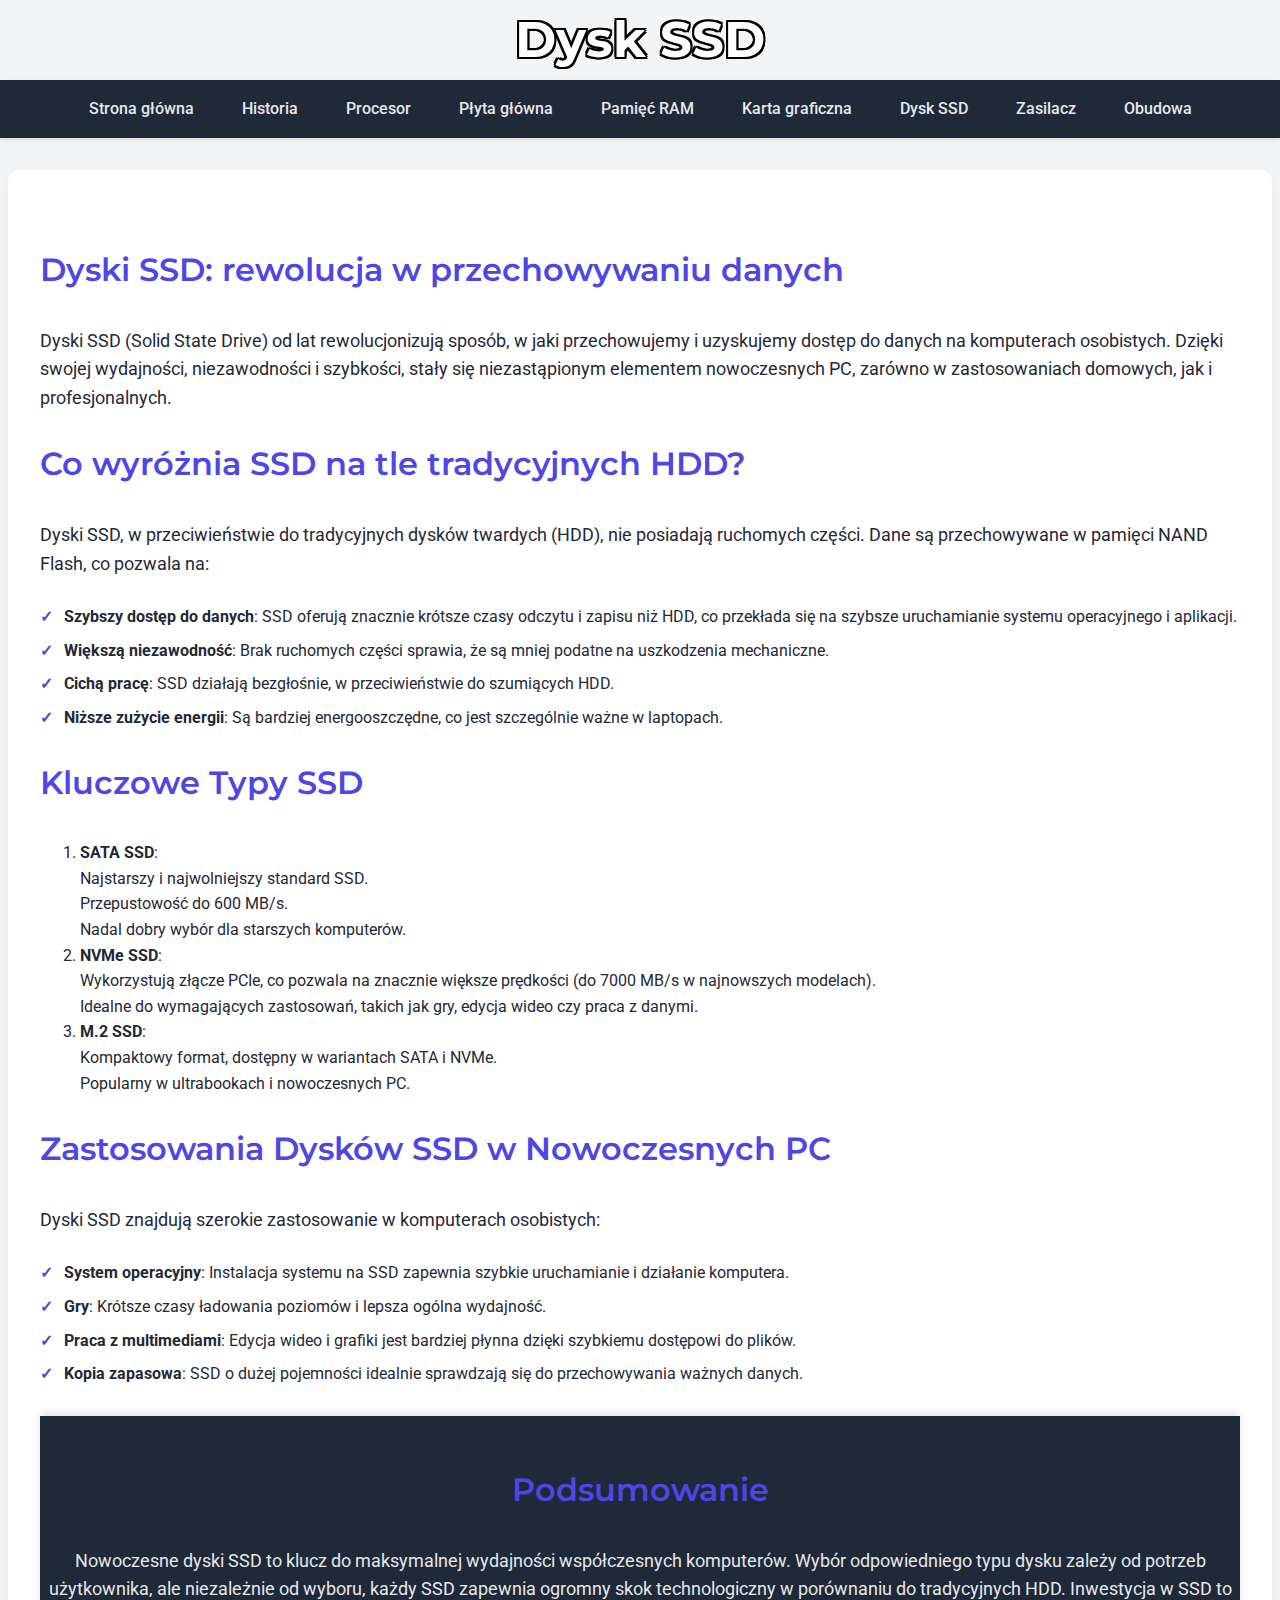
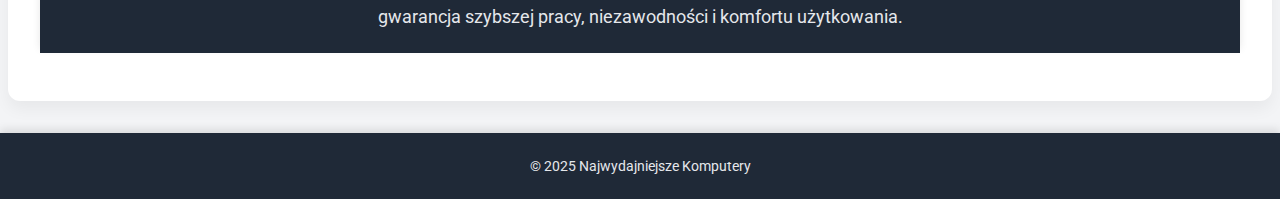
==== dysk_ssd.html @ c6a3fa72 "modified:   dysk_ssd.html 	modified:   historia.html 	modified:   karta_graficzna.html 	modified:   " ====
<!DOCTYPE html>
<html lang="pl">
<head>
    <style>
        body {
            margin: 0;
            padding: 0;
            font-family: Arial, sans-serif;
            height: 100vh;
            background-image: url('https://github.com/N3V4DA/HTML_Project/blob/main/obrazy/ssd.png?raw=true');
        }
    </style>
    <meta charset="UTF-8">
    <meta name="viewport" content="width=device-width, initial-scale=1.0">
    <title>Dysk SSD</title>
    <link rel="stylesheet" href="styl.css">
    <link href="https://fonts.googleapis.com/css2?family=Roboto:wght@400;500;700&family=Montserrat:wght@400;600&display=swap" rel="stylesheet">
</head>
<body>
    <header>
        <h1 class="outlined-text">Dysk SSD</h1>
    </header>
    <nav>
        <ul>
            <li><a href="index.html">Strona główna</a></li>
            <li><a href="historia.html">Historia</a></li>
            <li><a href="procesor.html">Procesor</a></li>
            <li><a href="plyta_glowna.html">Płyta główna</a></li>
            <li><a href="pamiec_ram.html">Pamięć RAM</a></li>
            <li><a href="karta_graficzna.html">Karta graficzna</a></li>
            <li><a href="dysk_ssd.html">Dysk SSD</a></li>
            <li><a href="zasilacz.html">Zasilacz</a></li>
            <li><a href="obudowa.html">Obudowa</a></li>
        </ul>
    </nav>
    <main>
        <h2>Dyski SSD: rewolucja w przechowywaniu danych</h2>
        <section>
            <p>Dyski SSD (Solid State Drive) od lat rewolucjonizują sposób, w jaki przechowujemy i uzyskujemy dostęp do danych na komputerach osobistych. Dzięki swojej wydajności, niezawodności i szybkości, stały się niezastąpionym elementem nowoczesnych PC, zarówno w zastosowaniach domowych, jak i profesjonalnych.</p>
        </section>
        <section>
            <h2>Co wyróżnia SSD na tle tradycyjnych HDD?</h2>
            <p>Dyski SSD, w przeciwieństwie do tradycyjnych dysków twardych (HDD), nie posiadają ruchomych części. Dane są przechowywane w pamięci NAND Flash, co pozwala na:</p>
            <ul>
                <li><strong>Szybszy dostęp do danych</strong>: SSD oferują znacznie krótsze czasy odczytu i zapisu niż HDD, co przekłada się na szybsze uruchamianie systemu operacyjnego i aplikacji.</li>
                <li><strong>Większą niezawodność</strong>: Brak ruchomych części sprawia, że są mniej podatne na uszkodzenia mechaniczne.</li>
                <li><strong>Cichą pracę</strong>: SSD działają bezgłośnie, w przeciwieństwie do szumiących HDD.</li>
                <li><strong>Niższe zużycie energii</strong>: Są bardziej energooszczędne, co jest szczególnie ważne w laptopach.</li>
            </ul>
        </section>
        <section>
            <h2>Kluczowe Typy SSD</h2>
            <ol>
                <li><strong>SATA SSD</strong>:<br>
                    Najstarszy i najwolniejszy standard SSD.<br>
                    Przepustowość do 600 MB/s.<br>
                    Nadal dobry wybór dla starszych komputerów.
                </li>
                <li><strong>NVMe SSD</strong>:<br>
                    Wykorzystują złącze PCIe, co pozwala na znacznie większe prędkości (do 7000 MB/s w najnowszych modelach).<br>
                    Idealne do wymagających zastosowań, takich jak gry, edycja wideo czy praca z danymi.
                </li>
                <li><strong>M.2 SSD</strong>:<br>
                    Kompaktowy format, dostępny w wariantach SATA i NVMe.<br>
                    Popularny w ultrabookach i nowoczesnych PC.
                </li>
            </ol>
        </section>
        <section>
            <h2>Zastosowania Dysków SSD w Nowoczesnych PC</h2>
            <p>Dyski SSD znajdują szerokie zastosowanie w komputerach osobistych:</p>
            <ul>
                <li><strong>System operacyjny</strong>: Instalacja systemu na SSD zapewnia szybkie uruchamianie i działanie komputera.</li>
                <li><strong>Gry</strong>: Krótsze czasy ładowania poziomów i lepsza ogólna wydajność.</li>
                <li><strong>Praca z multimediami</strong>: Edycja wideo i grafiki jest bardziej płynna dzięki szybkiemu dostępowi do plików.</li>
                <li><strong>Kopia zapasowa</strong>: SSD o dużej pojemności idealnie sprawdzają się do przechowywania ważnych danych.</li>
            </ul>
        </section>
        <footer>
            <h2>Podsumowanie</h2>
            <p>Nowoczesne dyski SSD to klucz do maksymalnej wydajności współczesnych komputerów. Wybór odpowiedniego typu dysku zależy od potrzeb użytkownika, ale niezależnie od wyboru, każdy SSD zapewnia ogromny skok technologiczny w porównaniu do tradycyjnych HDD. Inwestycja w SSD to gwarancja szybszej pracy, niezawodności i komfortu użytkowania.</p>
        </footer>
    </main>
    <footer>
        <p>&copy; 2025 Najwydajniejsze Komputery</p>
    </footer>
</body>
</html>
---- styl.css ----
body {
    font-family: 'Roboto', sans-serif;
    margin: 0;
    padding: 0;
    background-color: #f3f4f6;
    color: #1f2937;
    line-height: 1.6;
    background-size: cover; /* Dopasowanie obrazu do rozmiaru tła */
    background-position: center; /* Wyśrodkowanie obrazu */
    background-repeat: no-repeat; /* Zapobieganie powielaniu obrazu */
    background-attachment: fixed;
}

header {
    /*background: linear-gradient(90deg, #6366F1, #4F46E5);*/
    .outlined-text {
        font-size: 50px; /* Rozmiar tekstu */
        font-weight: bold; /* Pogrubienie dla lepszego efektu */
        color: white; /* Kolor wypełnienia liter */
        text-shadow: 
            -2px -2px 0 black, /* Cień w górnym lewym rogu */
             2px -2px 0 black, /* Cień w górnym prawym rogu */
            -2px  2px 0 black, /* Cień w dolnym lewym rogu */
             2px  2px 0 black, /* Cień w dolnym prawym rogu */
             0px -2px 0 black, /* Góra */
             0px  2px 0 black, /* Dół */
            -2px  0px 0 black, /* Lewo */
             2px  0px 0 black; /* Prawo */
        text-align: center; /* Wyśrodkowanie tekstu */
    }
    /*color: red;
    text-align: center;
    padding: 2em 0;
    box-shadow: 0 4px 8px rgba(0, 0, 0, 0.1);*/
}

header h1 {
    margin: 0;
    font-size: 2.5rem;
    font-family: 'Montserrat', sans-serif;
    font-weight: 600;
}

nav {
    background-color: #1f2937;
    box-shadow: 0 2px 4px rgba(0, 0, 0, 0.1);
}

nav ul {
    list-style-type: none;
    display: flex;
    justify-content: center;
    margin: 0;
    padding: 0;
}

nav ul li {
    margin: 0;
}

nav ul li a {
    display: block;
    color: #e5e7eb;
    text-decoration: none;
    padding: 1em 1.5em;
    font-weight: 500;
    transition: color 0.3s ease, background 0.3s ease;
}

nav ul li a:hover {
    color: white;
    background-color: #4F46E5;
    border-radius: 4px;
}

main {
    padding: 3em 2em;
    max-width: 1200px;
    margin: 2em auto;
    background: white;
    box-shadow: 0 8px 16px rgba(0, 0, 0, 0.05);
    border-radius: 12px;
}

main h2 {
    font-size: 2rem;
    margin-bottom: 1em;
    color: #4F46E5;
    font-family: 'Montserrat', sans-serif;
    font-weight: 600;
}

main p {
    margin-bottom: 1.5em;
    font-size: 1.1rem;
}

main ul {
    list-style: none;
    padding: 0;
}

main ul li {
    margin: 0.5em 0;
    padding-left: 1.5em;
    position: relative;
    font-size: 1rem;
}

main ul li::before {
    content: '\2713';
    color: #4F46E5;
    font-weight: bold;
    position: absolute;
    left: 0;
}

footer {
    background-color: #1f2937;
    color: #e5e7eb;
    text-align: center;
    padding: 1.5em 0;
    margin-top: 2em;
    font-size: 0.9rem;
    box-shadow: 0 -4px 8px rgba(0, 0, 0, 0.1);
}

footer p {
    margin: 0;
}

@media (max-width: 768px) {
    nav ul {
        flex-direction: column;
    }

    nav ul li a {
        text-align: center;
    }

    main {
        padding: 1.5em;
    }

    main h2 {
        font-size: 1.8rem;
    }

    main p {
        font-size: 1rem;
    }
}
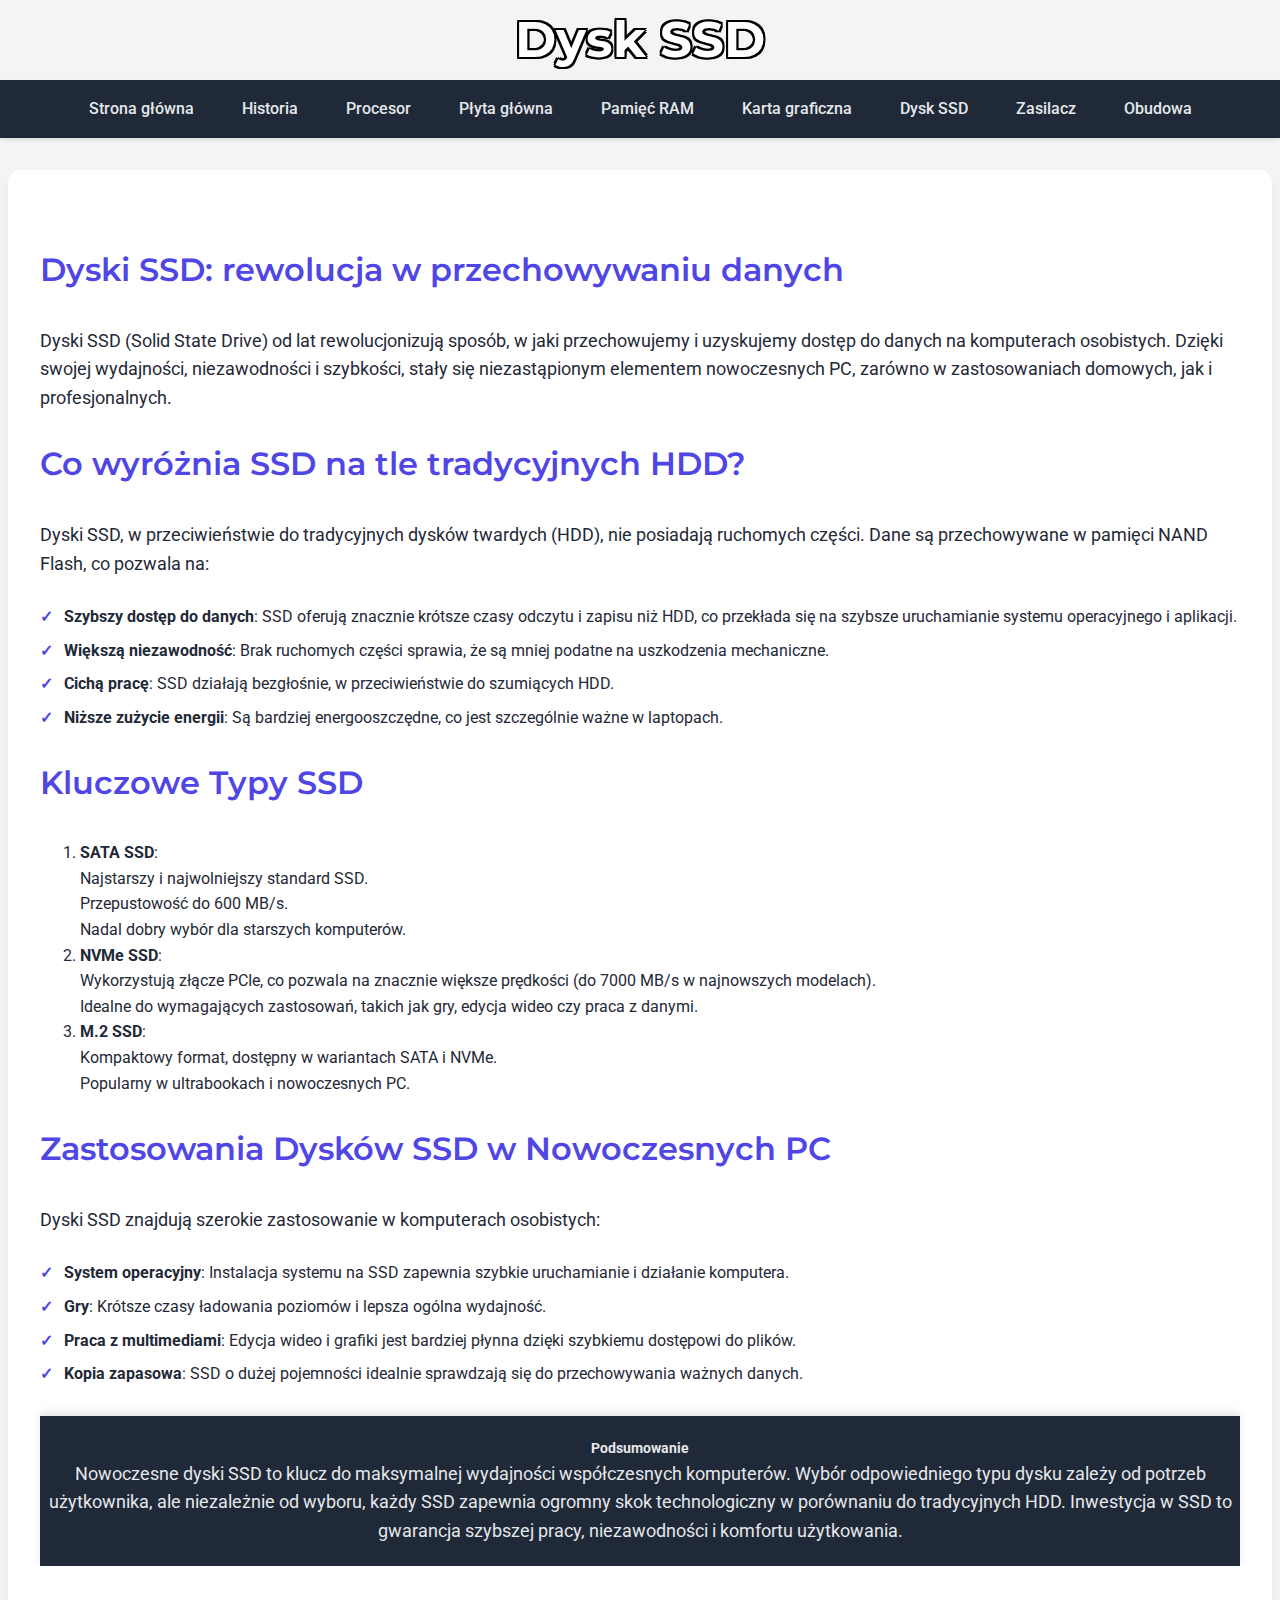
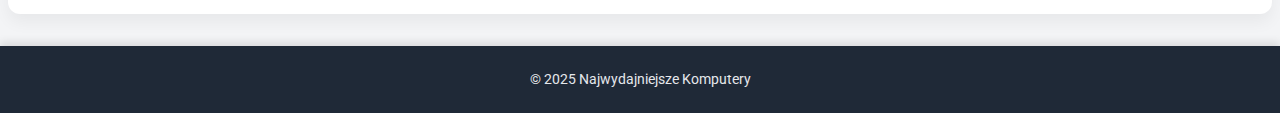
==== commit f869990c: "modified:   dysk_ssd.html 	modified:   historia.html 	modified:   index.html 	modified:   karta_graf" ====
--- a/dysk_ssd.html
+++ b/dysk_ssd.html
@@ -77,9 +77,8 @@
             </ul>
         </section>
         <footer>
-            <h2>Podsumowanie</h2>
+            <strong>Podsumowanie</strong><br>
             <p>Nowoczesne dyski SSD to klucz do maksymalnej wydajności współczesnych komputerów. Wybór odpowiedniego typu dysku zależy od potrzeb użytkownika, ale niezależnie od wyboru, każdy SSD zapewnia ogromny skok technologiczny w porównaniu do tradycyjnych HDD. Inwestycja w SSD to gwarancja szybszej pracy, niezawodności i komfortu użytkowania.</p>
-        </footer>
     </main>
     <footer>
         <p>&copy; 2025 Najwydajniejsze Komputery</p>
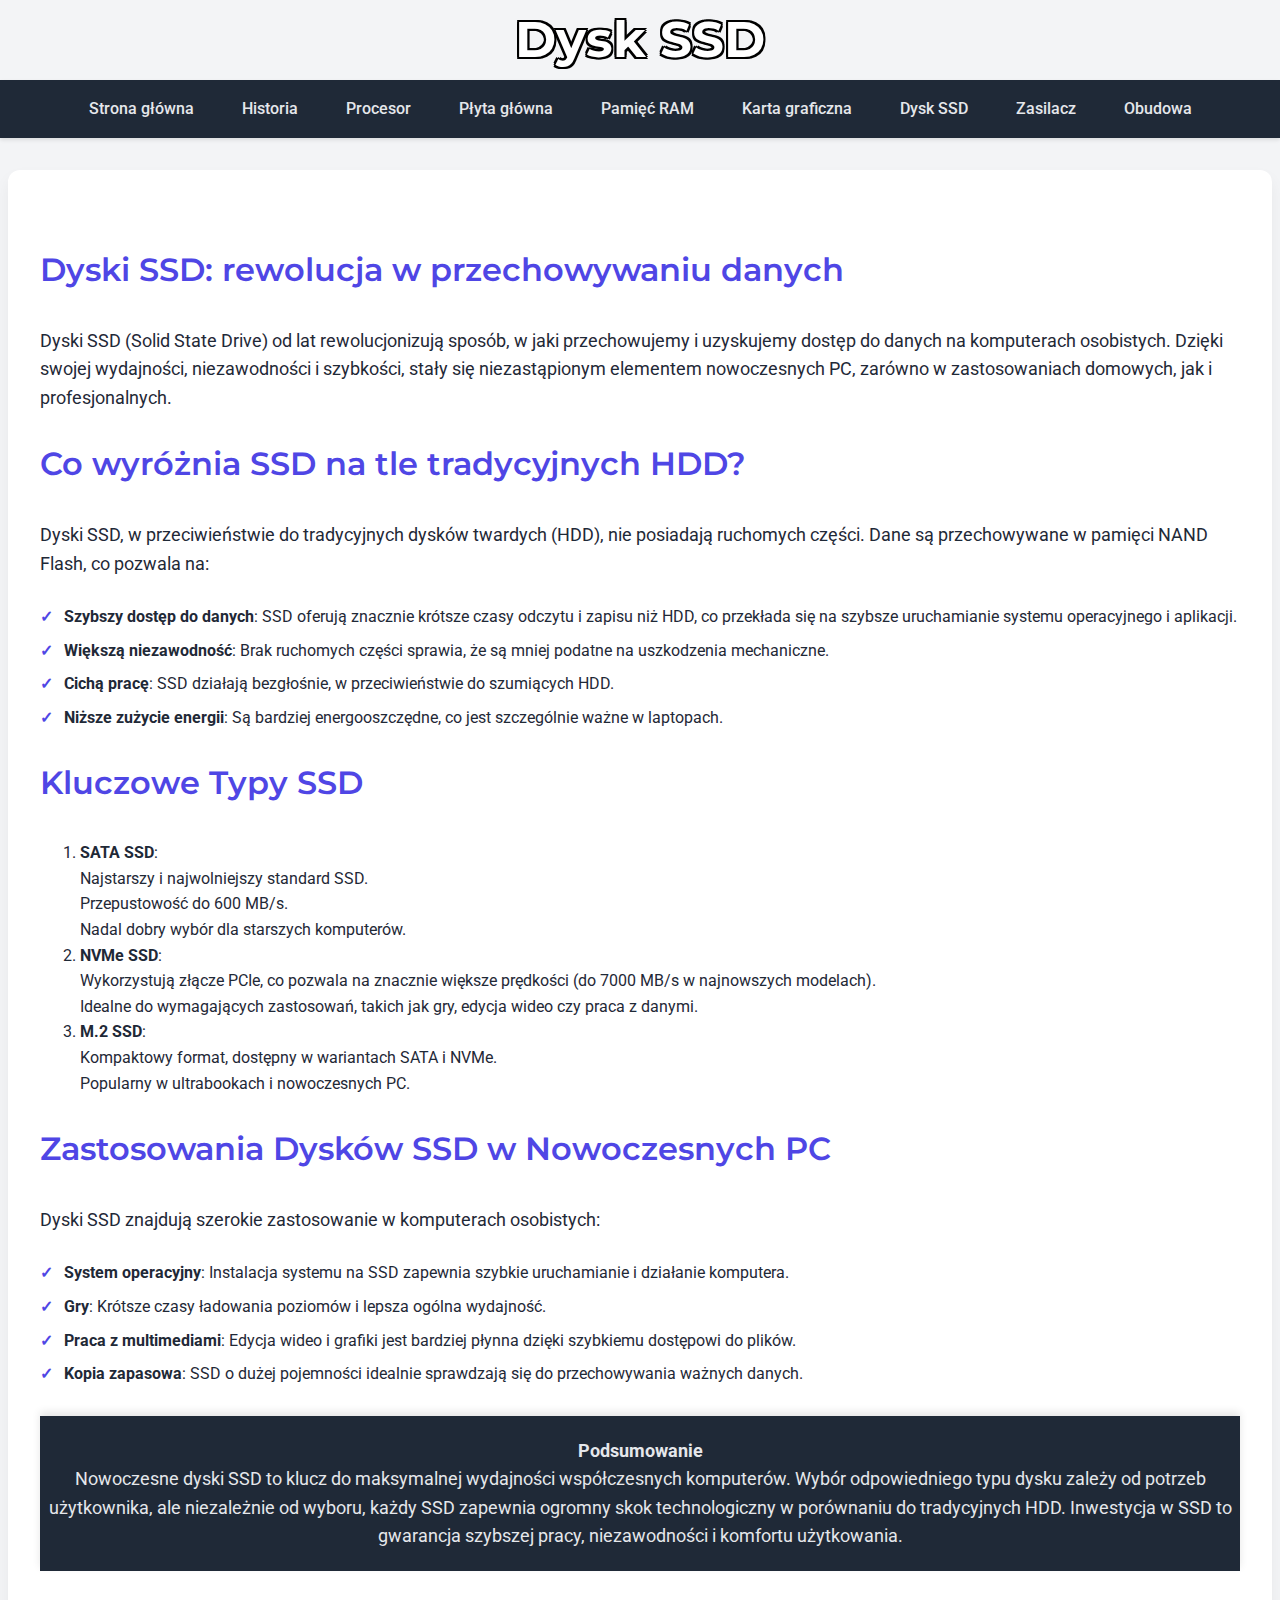
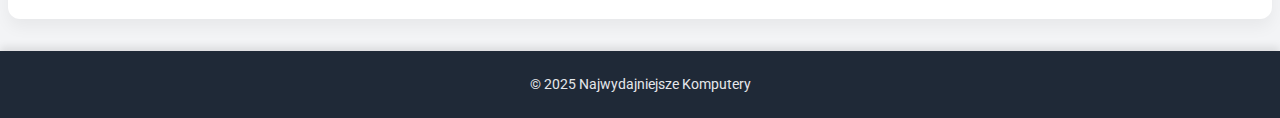
==== commit cc1c9348: "modified:   dysk_ssd.html 	modified:   historia.html 	modified:   index.html 	modified:   karta_graf" ====
--- a/dysk_ssd.html
+++ b/dysk_ssd.html
@@ -77,8 +77,10 @@
             </ul>
         </section>
         <footer>
+            <p>
             <strong>Podsumowanie</strong><br>
             <p>Nowoczesne dyski SSD to klucz do maksymalnej wydajności współczesnych komputerów. Wybór odpowiedniego typu dysku zależy od potrzeb użytkownika, ale niezależnie od wyboru, każdy SSD zapewnia ogromny skok technologiczny w porównaniu do tradycyjnych HDD. Inwestycja w SSD to gwarancja szybszej pracy, niezawodności i komfortu użytkowania.</p>
+            </p>
     </main>
     <footer>
         <p>&copy; 2025 Najwydajniejsze Komputery</p>
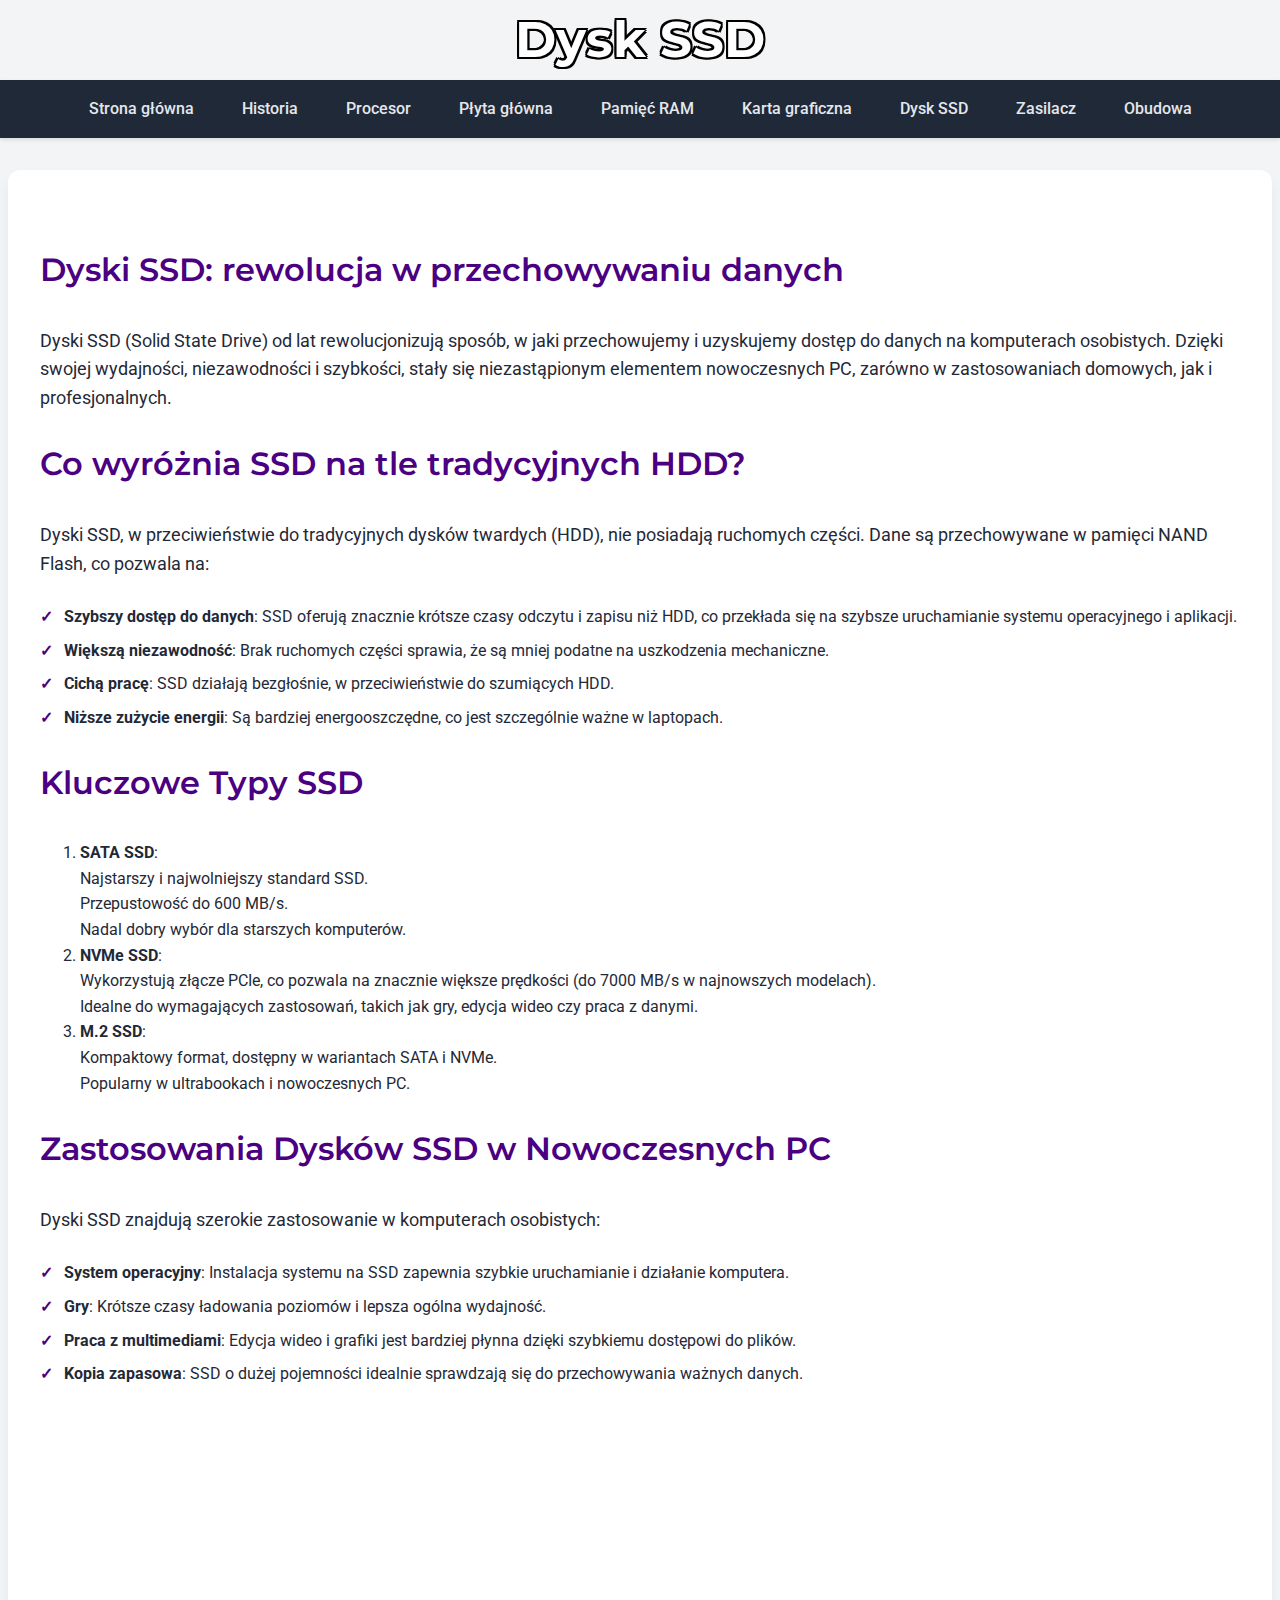
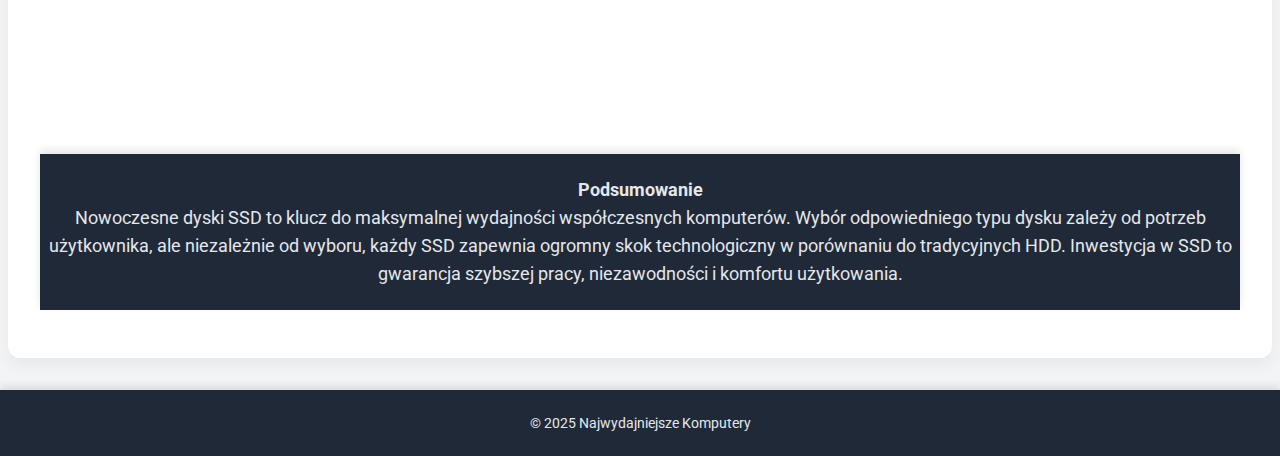
==== commit d71749db: "modified:   dysk_ssd.html 	modified:   obudowa.html" ====
--- a/dysk_ssd.html
+++ b/dysk_ssd.html
@@ -76,6 +76,15 @@
                 <li><strong>Kopia zapasowa</strong>: SSD o dużej pojemności idealnie sprawdzają się do przechowywania ważnych danych.</li>
             </ul>
         </section>
+        <iframe 
+        width="560" 
+        height="315" 
+        src="https://www.youtube.com/embed/watch?v=2RytD3xII-0"
+        title="YouTube video player" 
+        frameborder="0" 
+        allow="accelerometer; autoplay; clipboard-write; encrypted-media; gyroscope; picture-in-picture" 
+        allowfullscreen>
+        </iframe>
         <footer>
             <p>
             <strong>Podsumowanie</strong><br>
--- a/styl.css
+++ b/styl.css
@@ -85,7 +85,7 @@
 main h2 {
     font-size: 2rem;
     margin-bottom: 1em;
-    color: #4F46E5;
+    color: indigo;
     font-family: 'Montserrat', sans-serif;
     font-weight: 600;
 }
@@ -109,7 +109,7 @@
 
 main ul li::before {
     content: '\2713';
-    color: #4F46E5;
+    color: indigo;
     font-weight: bold;
     position: absolute;
     left: 0;
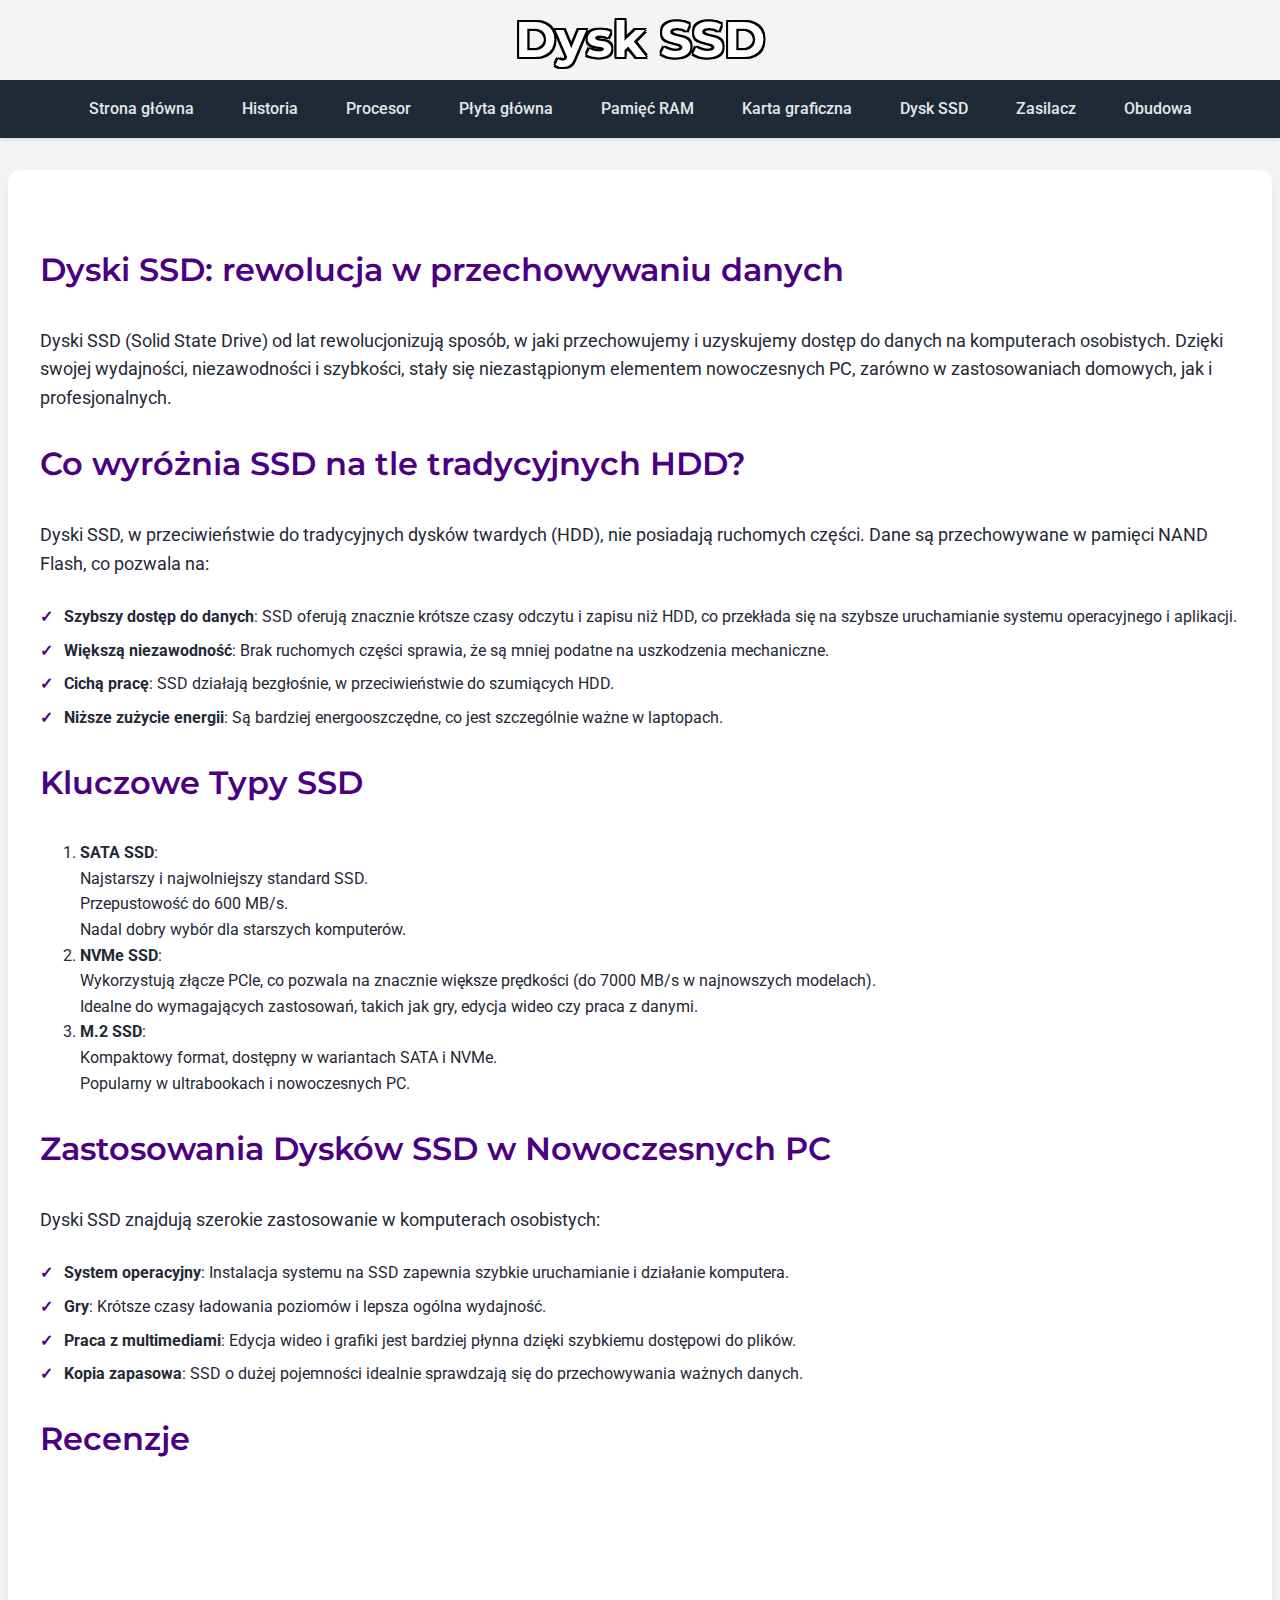
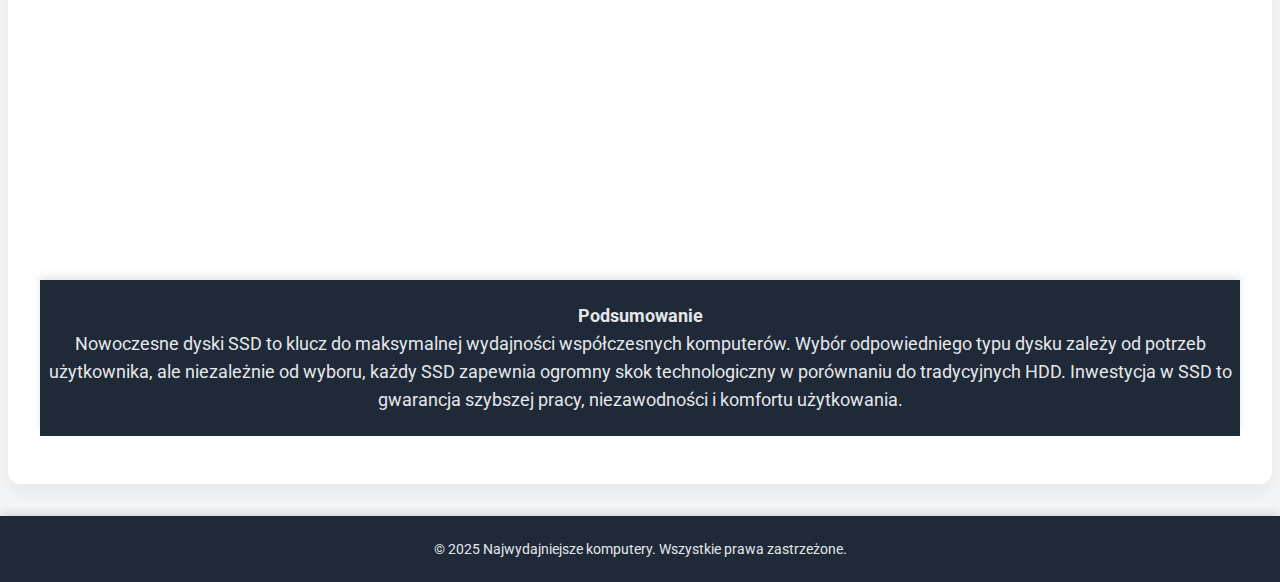
==== commit 6afbb734: "modified:   dysk_ssd.html 	modified:   historia.html 	modified:   karta_graficzna.html 	modified:   " ====
--- a/dysk_ssd.html
+++ b/dysk_ssd.html
@@ -76,15 +76,25 @@
                 <li><strong>Kopia zapasowa</strong>: SSD o dużej pojemności idealnie sprawdzają się do przechowywania ważnych danych.</li>
             </ul>
         </section>
+        <h2>Recenzje</h2>
+    <div class="video-container">
+        <!-- Pierwszy film -->
         <iframe 
-        width="560" 
-        height="315" 
-        src="https://www.youtube.com/embed/watch?v=2RytD3xII-0"
-        title="YouTube video player" 
-        frameborder="0" 
-        allow="accelerometer; autoplay; clipboard-write; encrypted-media; gyroscope; picture-in-picture" 
-        allowfullscreen>
+            src="https://www.youtube.com/embed/2RytD3xII-0" 
+            title="YouTube video player" 
+            frameborder="0" 
+            allow="accelerometer; autoplay; clipboard-write; encrypted-media; gyroscope; picture-in-picture" 
+            allowfullscreen>
         </iframe>
+        <!-- Drugi film -->
+        <iframe 
+            src="https://www.youtube.com/embed/p0TGCZ-zN1k&t" 
+            title="YouTube video player" 
+            frameborder="0" 
+            allow="accelerometer; autoplay; clipboard-write; encrypted-media; gyroscope; picture-in-picture" 
+            allowfullscreen>
+        </iframe>
+    </div>
         <footer>
             <p>
             <strong>Podsumowanie</strong><br>
@@ -92,7 +102,7 @@
             </p>
     </main>
     <footer>
-        <p>&copy; 2025 Najwydajniejsze Komputery</p>
+        <p>&copy; 2025 Najwydajniejsze komputery. Wszystkie prawa zastrzeżone.</p>
     </footer>
 </body>
 </html>--- a/styl.css
+++ b/styl.css
@@ -9,6 +9,16 @@
     background-position: center; /* Wyśrodkowanie obrazu */
     background-repeat: no-repeat; /* Zapobieganie powielaniu obrazu */
     background-attachment: fixed;
+    .video-container {
+        display: flex; /* Ustawia filmy w jednym rzędzie */
+        justify-content: center; /* Centruje filmy poziomo */
+        gap: 20px; /* Odstęp między filmami */
+        padding: 20px;
+    }
+    iframe {
+        width: 45%; /* Każdy film zajmuje 45% szerokości kontenera */
+        height: 315px; /* Ustawiona wysokość filmu */
+    }
 }
 
 header {
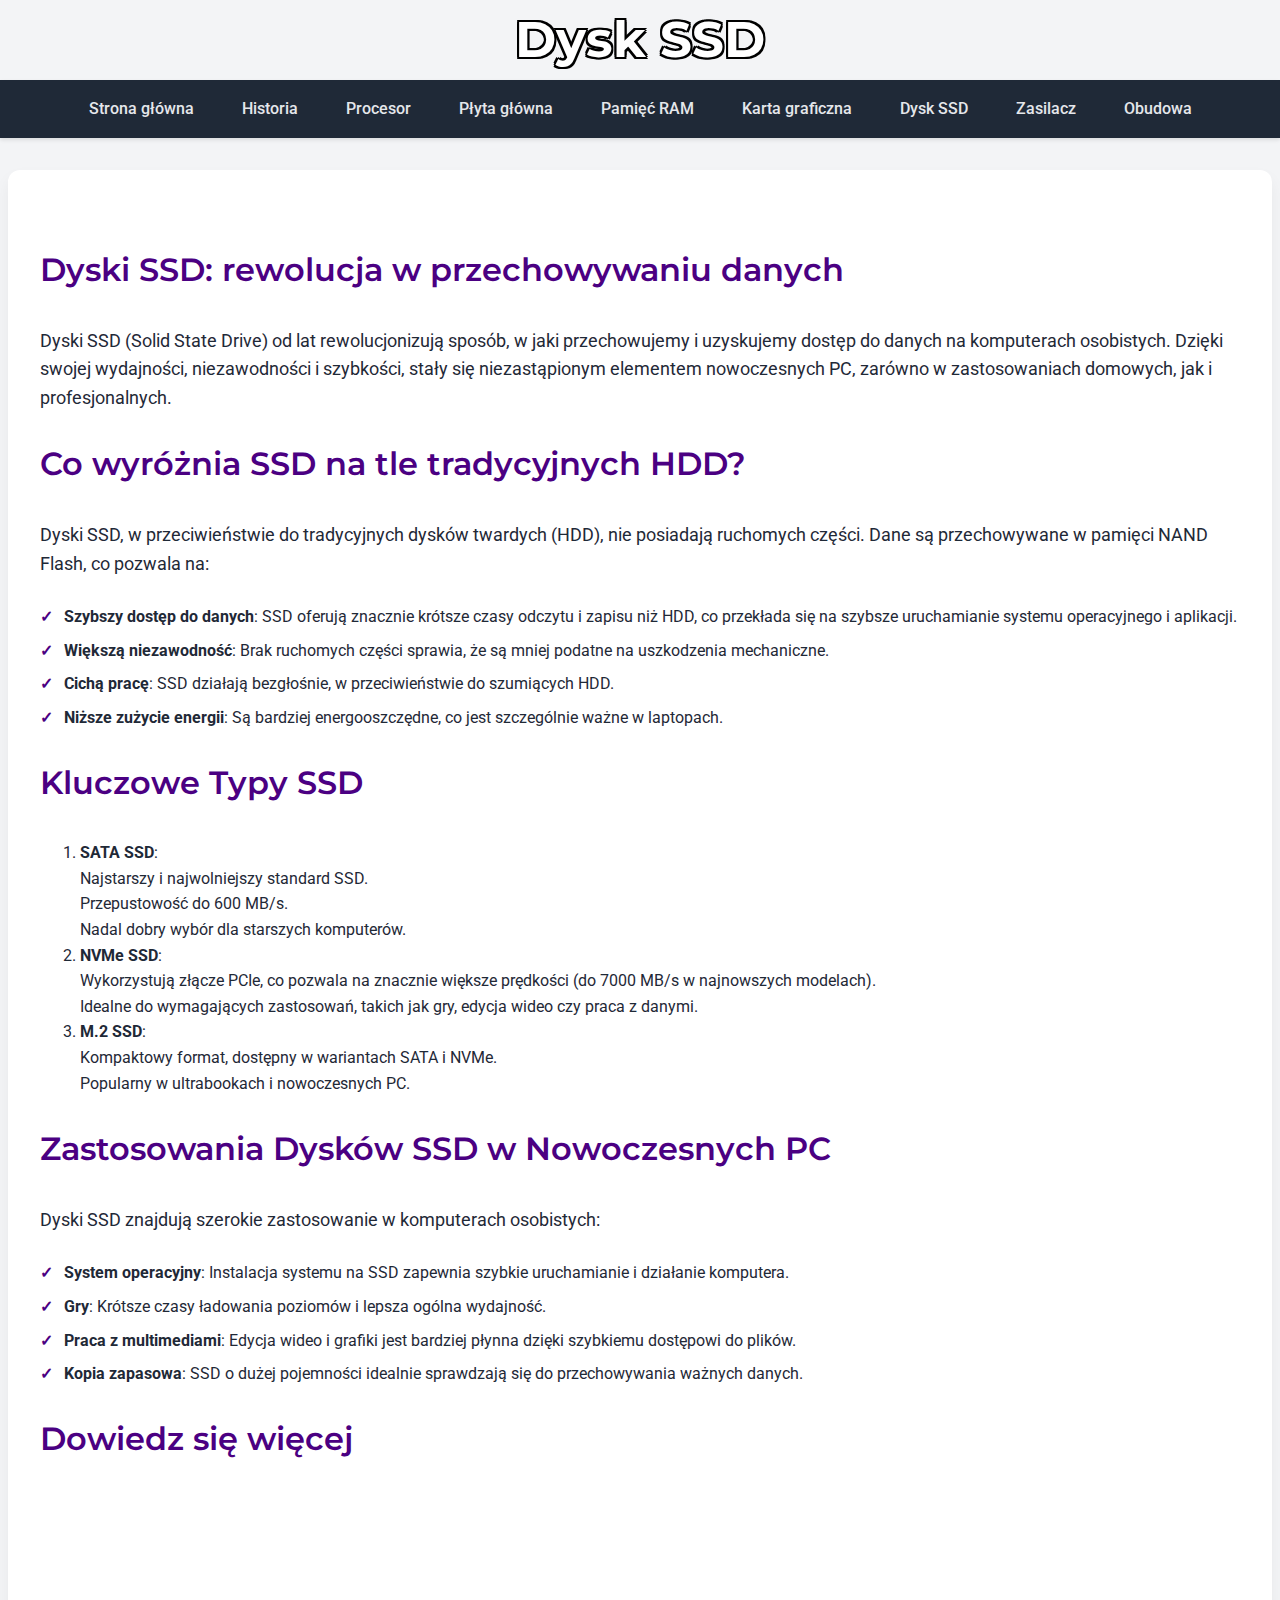
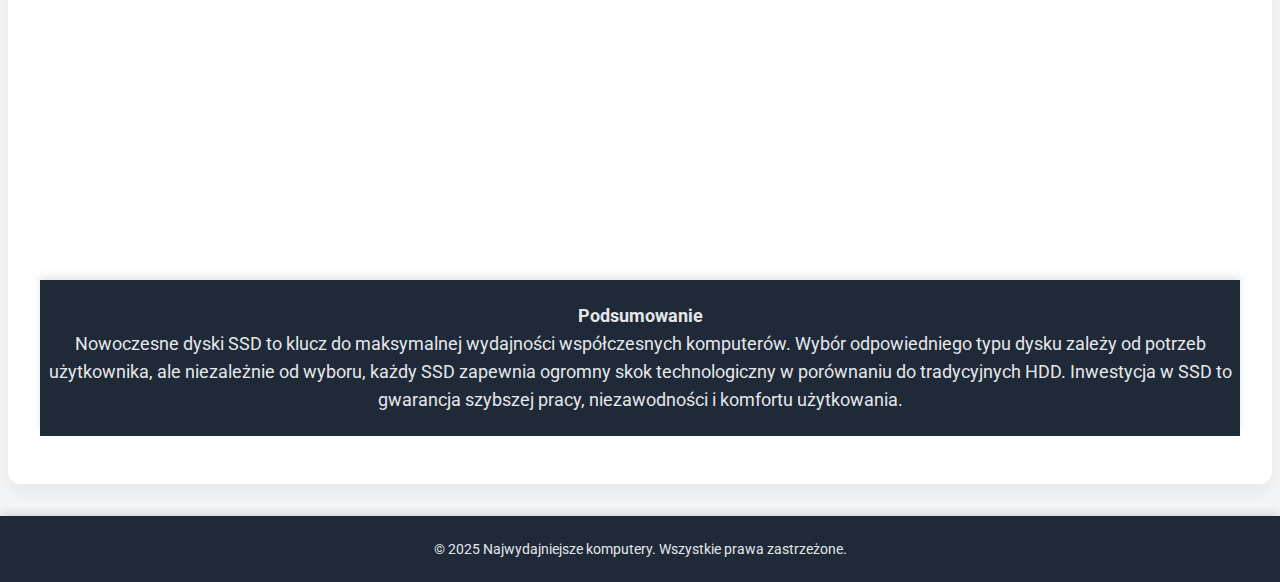
==== commit c75dc696: "modified:   dysk_ssd.html 	modified:   index.html 	modified:   karta_graficzna.html 	modified:   obu" ====
--- a/dysk_ssd.html
+++ b/dysk_ssd.html
@@ -76,11 +76,11 @@
                 <li><strong>Kopia zapasowa</strong>: SSD o dużej pojemności idealnie sprawdzają się do przechowywania ważnych danych.</li>
             </ul>
         </section>
-        <h2>Recenzje</h2>
+        <h2>Dowiedz się więcej</h2>
     <div class="video-container">
         <!-- Pierwszy film -->
         <iframe 
-            src="https://www.youtube.com/embed/2RytD3xII-0" 
+            src="https://www.youtube.com/embed/ZEDmsXuCs9M" 
             title="YouTube video player" 
             frameborder="0" 
             allow="accelerometer; autoplay; clipboard-write; encrypted-media; gyroscope; picture-in-picture" 
@@ -88,7 +88,7 @@
         </iframe>
         <!-- Drugi film -->
         <iframe 
-            src="https://www.youtube.com/embed/p0TGCZ-zN1k&t" 
+            src="https://www.youtube.com/embed/XvpsomoI4zM" 
             title="YouTube video player" 
             frameborder="0" 
             allow="accelerometer; autoplay; clipboard-write; encrypted-media; gyroscope; picture-in-picture" 
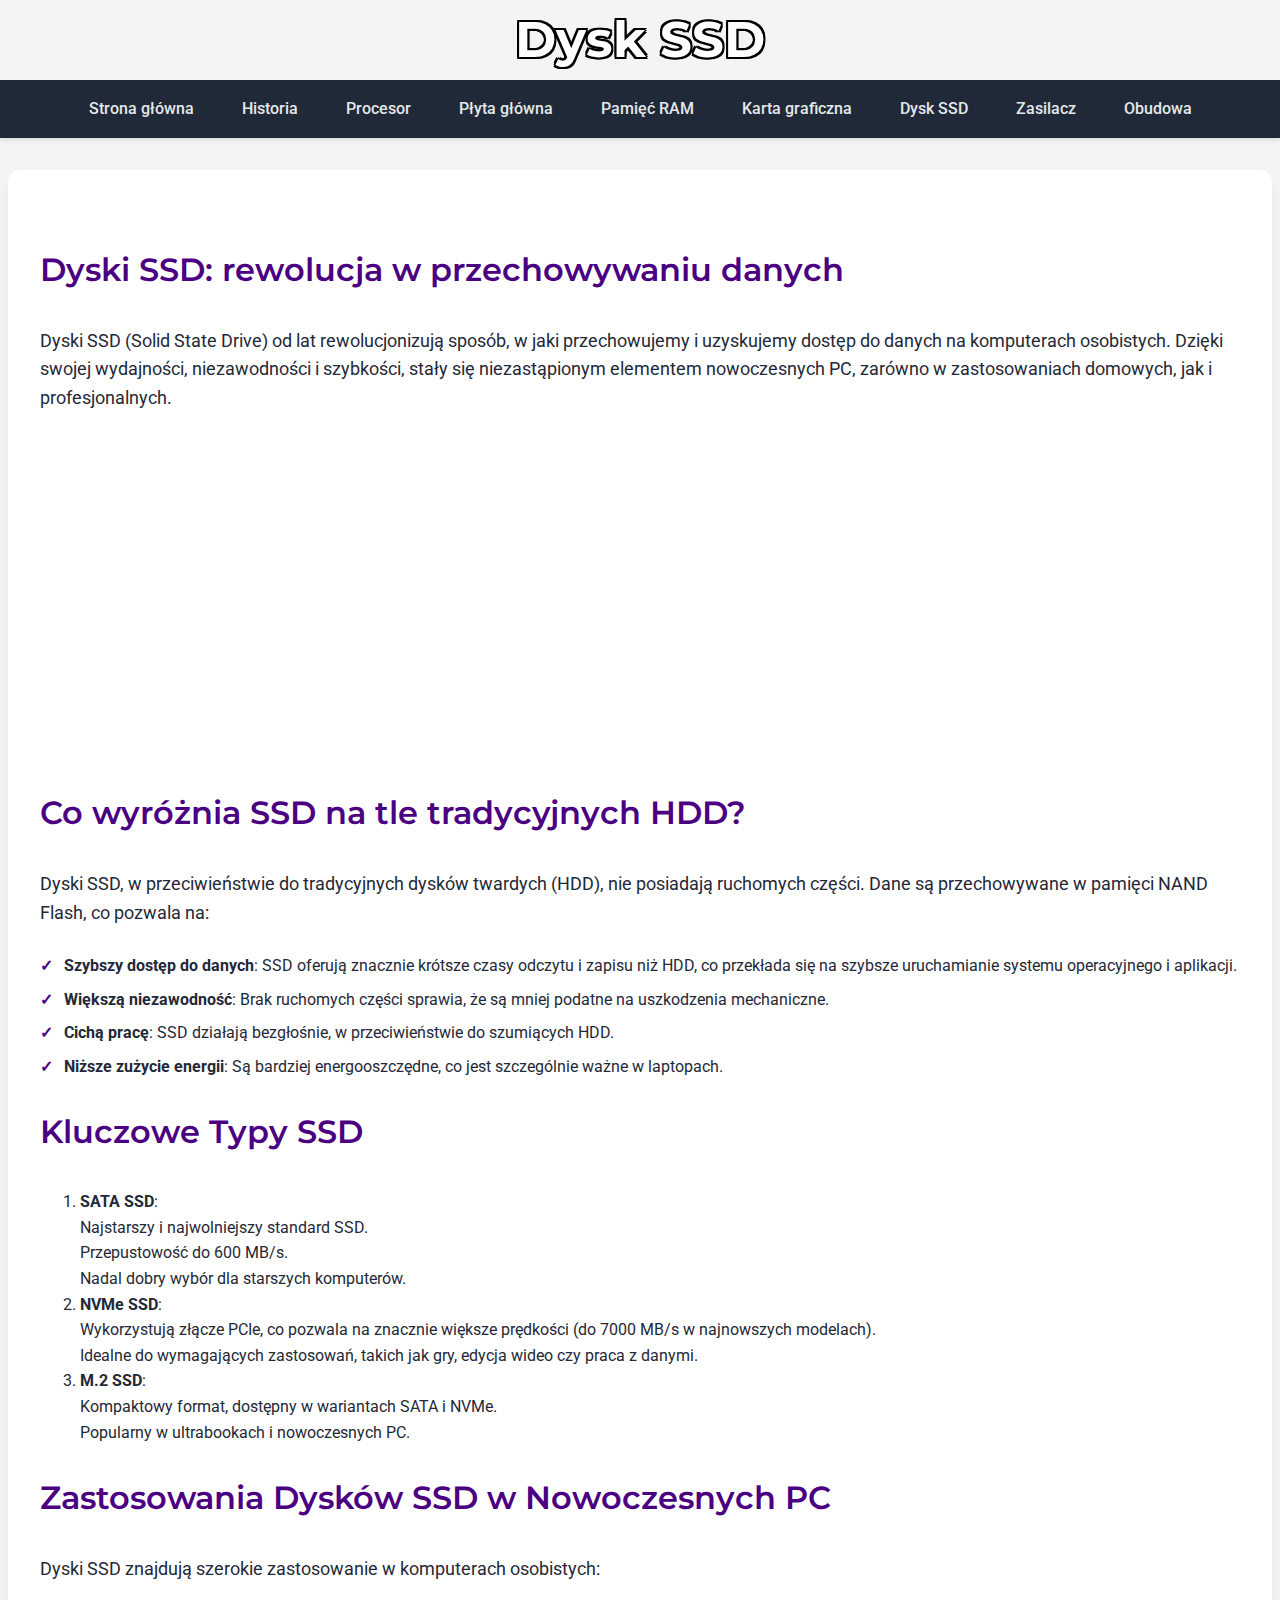
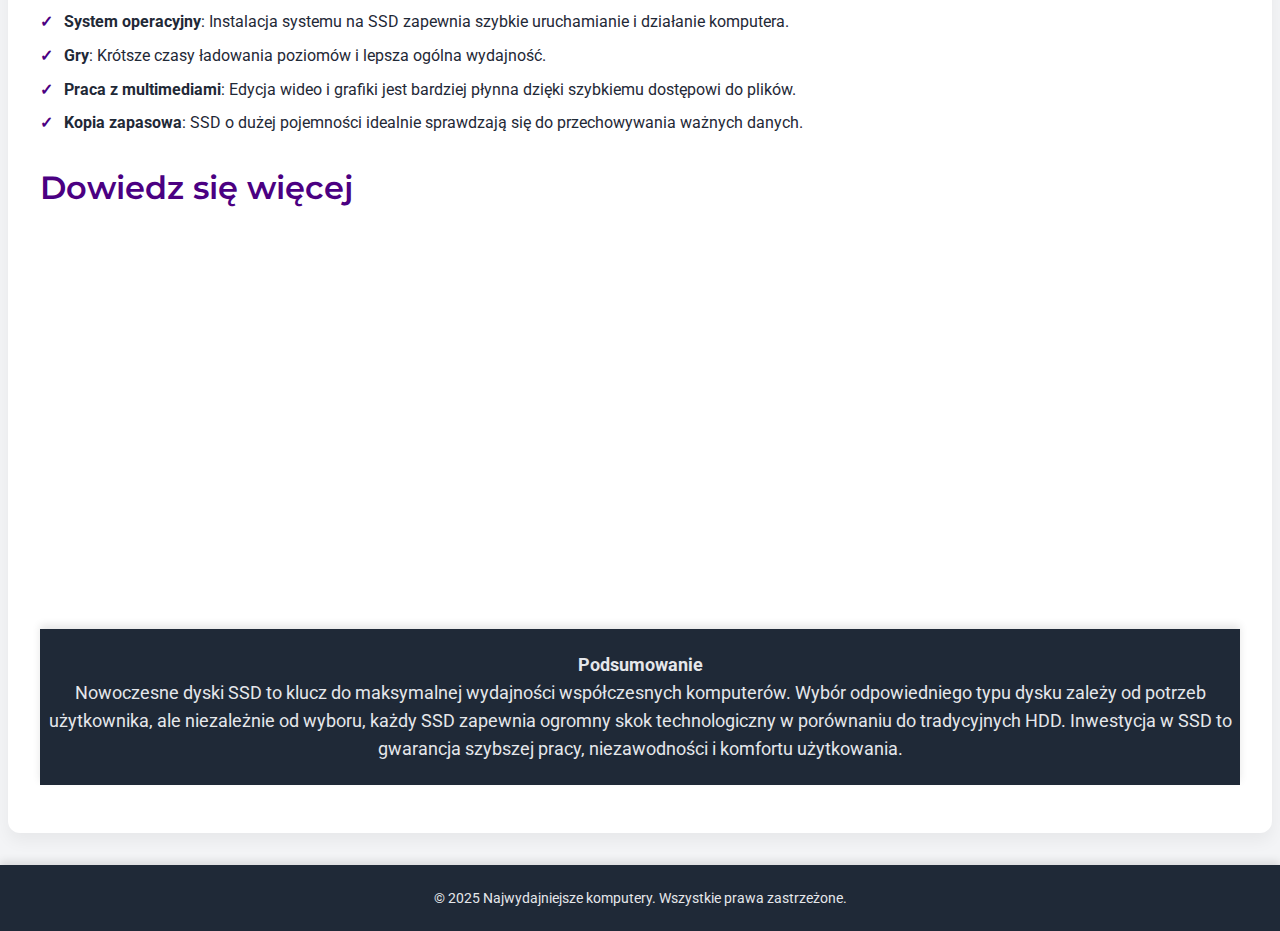
==== commit 81e8aaf7: "modified:   dysk_ssd.html 	modified:   historia.html 	modified:   index.html 	modified:   obudowa.ht" ====
--- a/dysk_ssd.html
+++ b/dysk_ssd.html
@@ -38,6 +38,8 @@
         <section>
             <p>Dyski SSD (Solid State Drive) od lat rewolucjonizują sposób, w jaki przechowujemy i uzyskujemy dostęp do danych na komputerach osobistych. Dzięki swojej wydajności, niezawodności i szybkości, stały się niezastąpionym elementem nowoczesnych PC, zarówno w zastosowaniach domowych, jak i profesjonalnych.</p>
         </section>
+        <iframe src="https://giphy.com/embed/pz73zz180JZyKsGXnO" width="480" height="360" frameBorder="0" class="giphy-embed" allowFullScreen></iframe>
+        <iframe src="https://giphy.com/embed/2yuTefD813oW6wEoSX" width="480" height="271" frameBorder="0" class="giphy-embed" allowFullScreen></iframe>
         <section>
             <h2>Co wyróżnia SSD na tle tradycyjnych HDD?</h2>
             <p>Dyski SSD, w przeciwieństwie do tradycyjnych dysków twardych (HDD), nie posiadają ruchomych części. Dane są przechowywane w pamięci NAND Flash, co pozwala na:</p>
